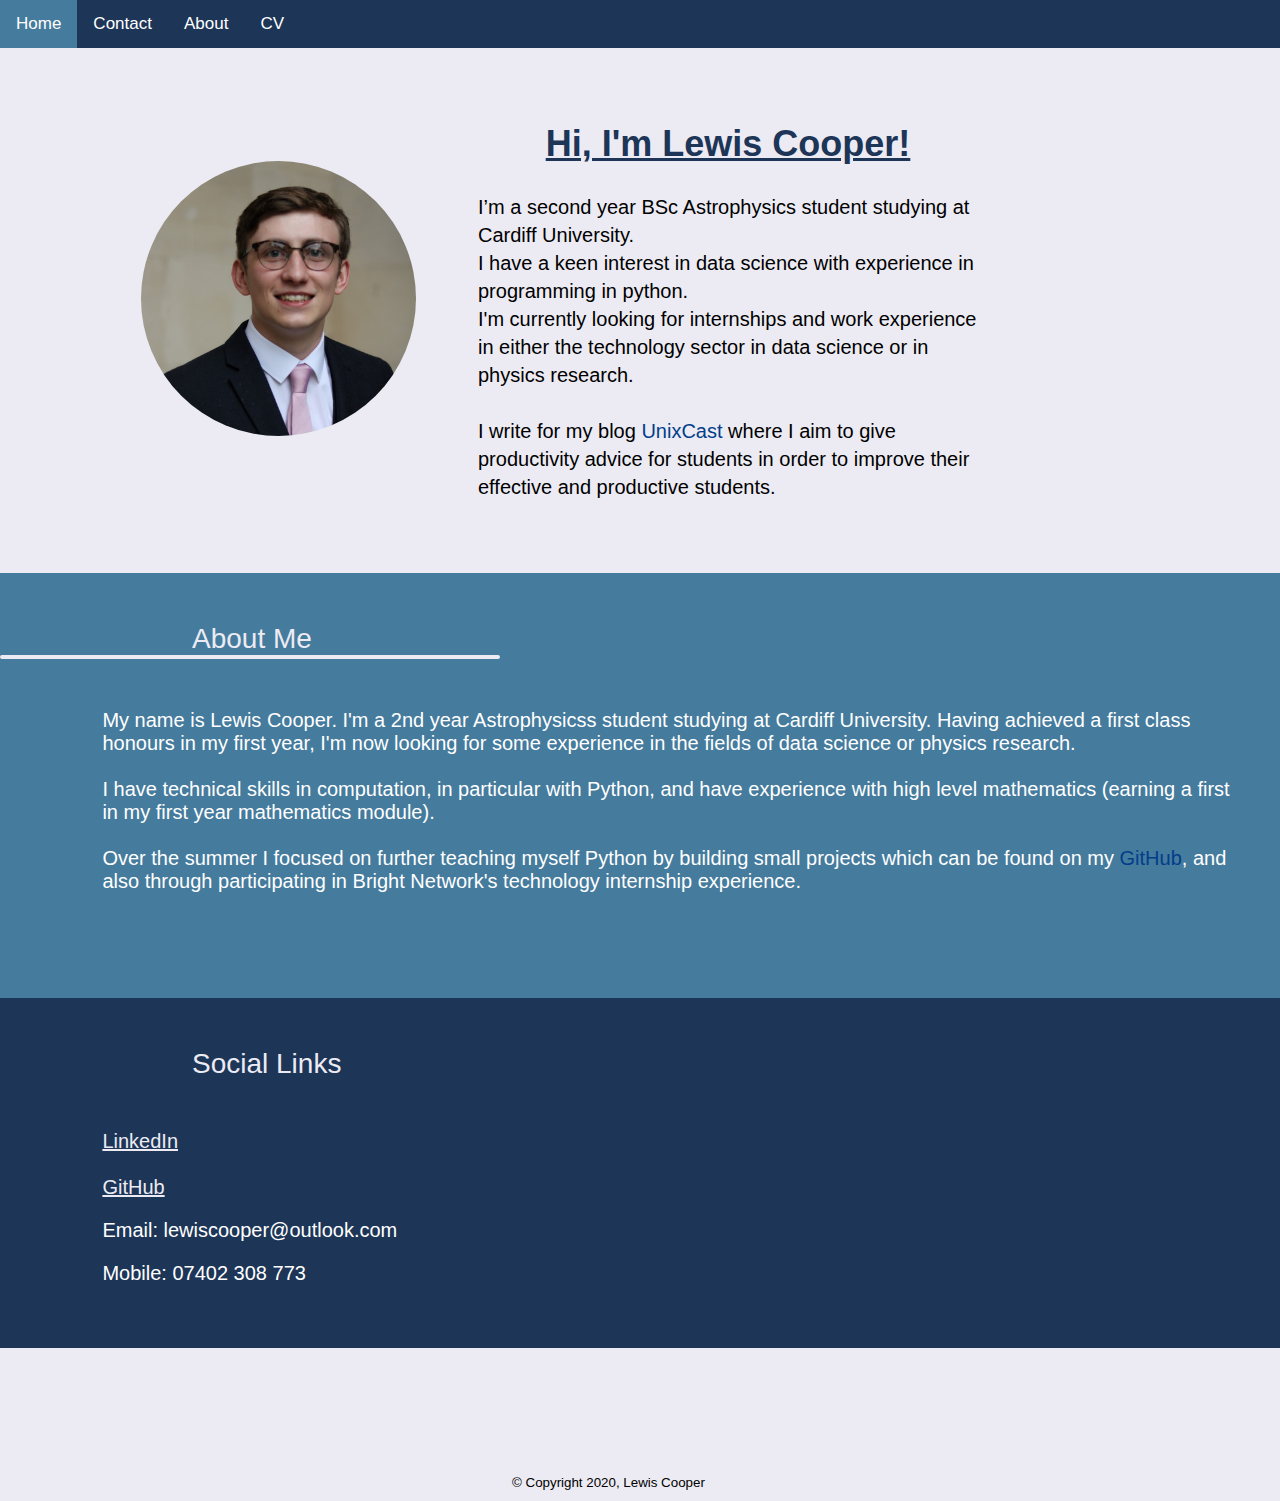
==== index.html @ 4331d195 "Update index.html" ====
<!DOCTYPE html>
<html>
<head>
  <link rel="stylesheet" type="text/css" href="main.css">
  <link rel="shortcut icon" type="image/x-icon" href="favicon.ico">
  <title>Lewis Cooper</title>
</head>

<body>
  <div class="topnav">
    <a class="active" href="index.html">Home</a>
    <a href="contact.html">Contact</a>
    <a href="index.html#about">About</a>
    <a href="cv.html">CV</a>
  </div>
  <div class="wrapper">
    <div class="top">
      <div class="text">
      <h1 class="header">Hi, I'm Lewis Cooper!</h1>
      <p class="intro">
      I’m a second year BSc Astrophysics student studying at Cardiff University.<br>
      I have a keen interest in data science with experience in programming in python.<br>
      I'm currently looking for internships and work experience in either the technology sector in data science or in physics research.
      <br>
      <br>
      I write for my blog <a href="https://unixcast.com/" style="color:#023e8a; text-decoration: none" target="_blank">UnixCast</a> where I aim to give productivity advice for students in order to improve their effective and productive students.
      </p>
      </div>
        <img class="profile-picture" src="profile.png" width="275px" />
    </div>
    <div class="mid">
        <p class="about" id="about">About Me</p>
        <div id="rectangle"></div>
        <p class="bio">My name is Lewis Cooper. I'm a 2nd year Astrophysicss student studying at Cardiff University. Having achieved a first class honours in my first year, I'm now looking for some experience in the fields of data science or physics research.
        <br><br>I have technical skills in computation, in particular with Python, and have experience with high level mathematics (earning a first in my first year mathematics module).
        <br><br>Over the summer I focused on further teaching myself Python by building small projects which can be found on my <a href="https://github.com/lewis-cooper" style="color:#023e8a; text-decoration: none" target="_blank">GitHub</a>, and also through participating in Bright Network's technology internship experience.</p>
    </div>
    <div class="contact">
      <p class="getintouch"> Social Links</p>
      <div class="links">
        <a class="linkedin" href="https://www.linkedin.com/in/lewismcooper/" style="color:#ECEBF3" target="_blank">LinkedIn</a><br><br>
        <a class="github" href="https://github.com/lewis-cooper" style="color:#ECEBF3" target="_blank">GitHub</a>
        <p class="email">Email: lewiscooper@outlook.com</p>
        <p class="number">Mobile: 07402 308 773</p>
      </div>
    </div>
    <footer class="footer"> <small>&copy; Copyright 2020, Lewis Cooper</small> </footer>
  </div>
</body>
</html>
---- main.css ----
body {
  align-items: center;
  height: 100%;
  width: 100%;
  margin: 0px 0px;
  padding: 0px;
  background-color: #ECEBF3;
  font-family: helvetica;
}

.topnav {
  overflow: hidden;
  background-color: #1D3557;
}

.topnav a {
  float: left;
  color: white;
  text-align: center;
  padding: 14px 16px;
  text-decoration: none;
  font-size: 17px;
}

.topnav a:hover {
  background-color: #ddd;
  color: black;
}

.topnav a.active {
  background-color: #457B9D;
  color: white;
}

.profile-picture {
  border-radius: 50%;
}

.wrapper{
  align-content: center;
  display: grid;
  grid-template-columns: auto ;
  grid-template-rows: 300px 300px 350px;
  grid-gap: 125px;
  margin-top: 100px;
}
  .top{
    grid-column: 1;
    grid-row: 1;
  }
  .mid{
    grid-column: 1;
    grid-row: 2;
    width: 100%;
  }
  .contact{
    grid-column: 1;
    grid-row: 3;
  }


.top{
  display: grid;
  grid-template-columns: 300px 500px;
  grid-template-rows: 300px;
  grid-gap: 50px;
  margin-left: 10%;
  margin-right: auto;
  justify-items: center;
  align-items: center;
}
  .text{
    margin-top: 20px;
    grid-column: 2;
    grid-row: 1;
    font-size: 20px;
    line-height: 1.4;
  }
  .picture{
    grid-column: 1;
    grid-row: 1;
  }


  .header{
    color: #1D3557;
    text-align: center;
    text-decoration: underline;
    font-size: 36px;
  }

.mid{
  height: 450px;
  background-color: #457B9D;
  background-size: auto;
}

.about{
  color: #ECEBF3;
  font-size: 28px;
  margin-left: 15%;
  margin-top: 50px;
  margin-right: auto;
  margin-bottom: 0px;
}

#rectangle{
    width:500px;
    height:4px;
    border-radius: 10px;
    background:#ECEBF3;
    z-index: 999;
    margin-left: 0%;
    margin-bottom: 20px;
}

.bio{
  color: white;
  font-size: 20px;
  margin-left: 8%;
  margin-top: 50px;
  margin-right: 50px;
  margin-bottom: 0px;
}

.contact{
  background-color: #1d3557;
}
.getintouch{
  color: #ECEBF3;
  font-size: 28px;
  margin-left: 15%;
  margin-top: 50px;
  margin-right: auto;
  margin-bottom: 0px;
}
.links{
  color: white;
  font-size: 20px;
  margin-left: 8%;
  margin-top: 50px;
  margin-right: 50px;
  margin-bottom: 0px;
}
.footer{
  margin-left: 40%;
  margin-top: 0px;
  margin-bottom: 10px;
}
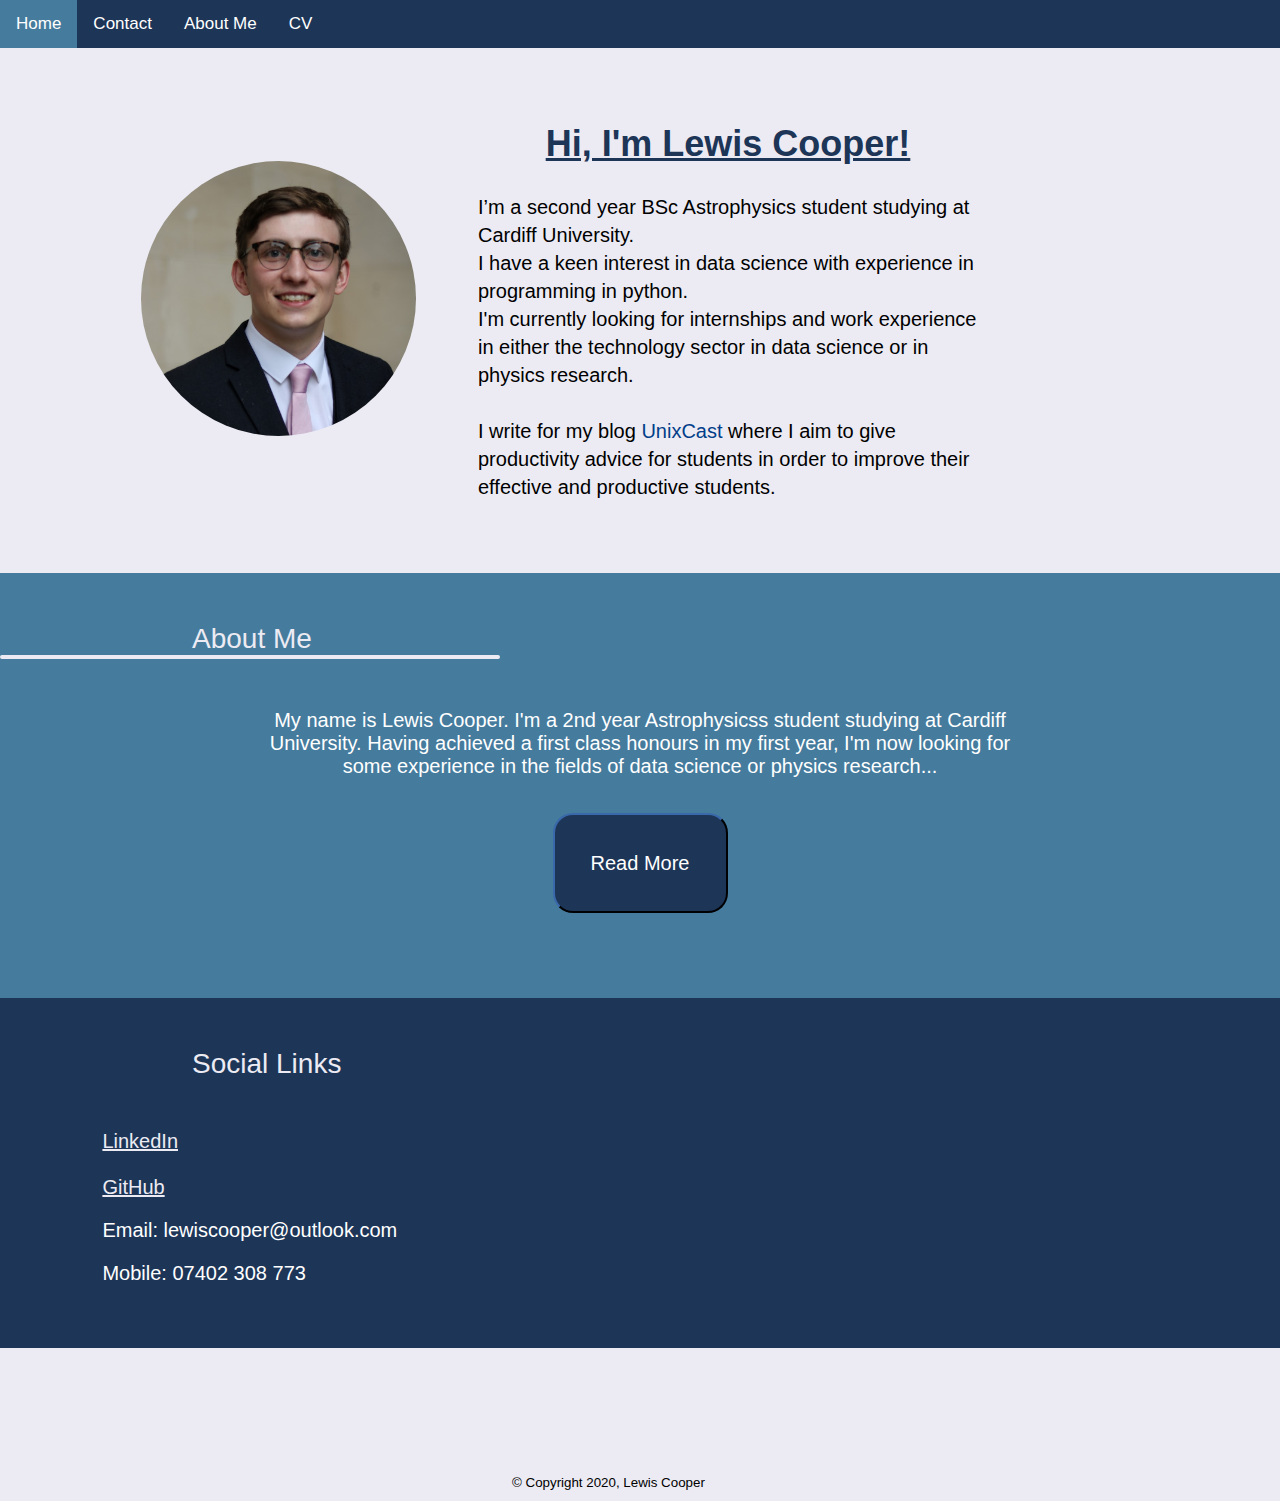
==== commit d6f5c491: "Add files via upload" ====
--- a/index.html
+++ b/index.html
@@ -10,7 +10,7 @@
   <div class="topnav">
     <a class="active" href="index.html">Home</a>
     <a href="contact.html">Contact</a>
-    <a href="index.html#about">About</a>
+    <a href="about.html">About Me</a>
     <a href="cv.html">CV</a>
   </div>
   <div class="wrapper">
@@ -31,9 +31,8 @@
     <div class="mid">
         <p class="about" id="about">About Me</p>
         <div id="rectangle"></div>
-        <p class="bio">My name is Lewis Cooper. I'm a 2nd year Astrophysicss student studying at Cardiff University. Having achieved a first class honours in my first year, I'm now looking for some experience in the fields of data science or physics research.
-        <br><br>I have technical skills in computation, in particular with Python, and have experience with high level mathematics (earning a first in my first year mathematics module).
-        <br><br>Over the summer I focused on further teaching myself Python by building small projects which can be found on my <a href="https://github.com/lewis-cooper" style="color:#023e8a; text-decoration: none" target="_blank">GitHub</a>, and also through participating in Bright Network's technology internship experience.</p>
+        <p class="bio">My name is Lewis Cooper. I'm a 2nd year Astrophysicss student studying at Cardiff University. Having achieved a first class honours in my first year, I'm now looking for some experience in the fields of data science or physics research...
+        <br><a href="about.html"><button class="button">Read More</button></a>
     </div>
     <div class="contact">
       <p class="getintouch"> Social Links</p>
--- a/main.css
+++ b/main.css
@@ -117,10 +117,11 @@
 .bio{
   color: white;
   font-size: 20px;
-  margin-left: 8%;
+  margin-left: 20%;
   margin-top: 50px;
-  margin-right: 50px;
+  margin-right: 20%;
   margin-bottom: 0px;
+  text-align: center;
 }
 
 .contact{
@@ -142,6 +143,23 @@
   margin-right: 50px;
   margin-bottom: 0px;
 }
+.button{
+  padding: auto;
+  margin-top: 35px;
+  width: 175px;
+  height: 100px;
+  background-color: #1d3557;
+  font-size: 20px;
+  color: white;
+  -webkit-border-radius: 20px;
+  border-color: #1d3557;
+  transition: all .2s ease-in-out;
+  cursor:pointer;
+}
+.button:hover{
+  transform: scale(1.1) perspective(0px);
+  font-size: 20px;
+}
 .footer{
   margin-left: 40%;
   margin-top: 0px;
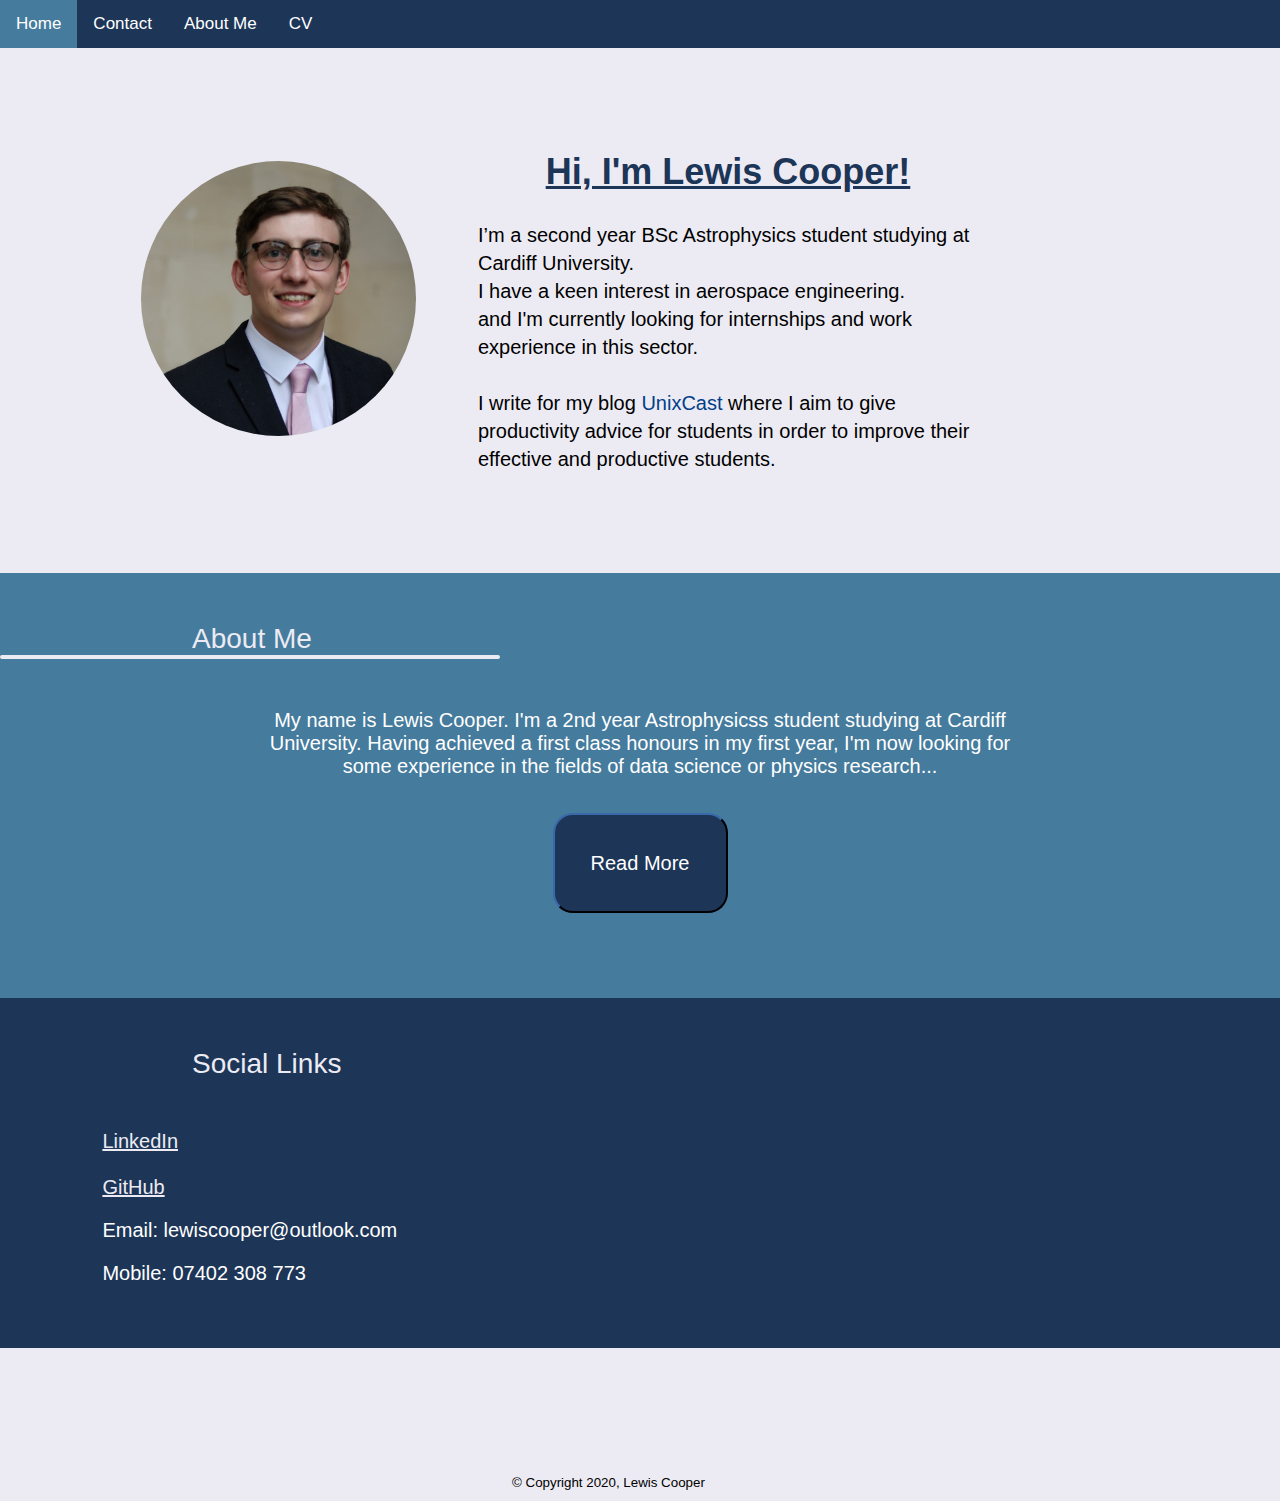
==== commit 6a9afd7b: "Update index.html" ====
--- a/index.html
+++ b/index.html
@@ -19,8 +19,8 @@
       <h1 class="header">Hi, I'm Lewis Cooper!</h1>
       <p class="intro">
       I’m a second year BSc Astrophysics student studying at Cardiff University.<br>
-      I have a keen interest in data science with experience in programming in python.<br>
-      I'm currently looking for internships and work experience in either the technology sector in data science or in physics research.
+      I have a keen interest in aerospace engineering.<br>
+      and I'm currently looking for internships and work experience in this sector.
       <br>
       <br>
       I write for my blog <a href="https://unixcast.com/" style="color:#023e8a; text-decoration: none" target="_blank">UnixCast</a> where I aim to give productivity advice for students in order to improve their effective and productive students.
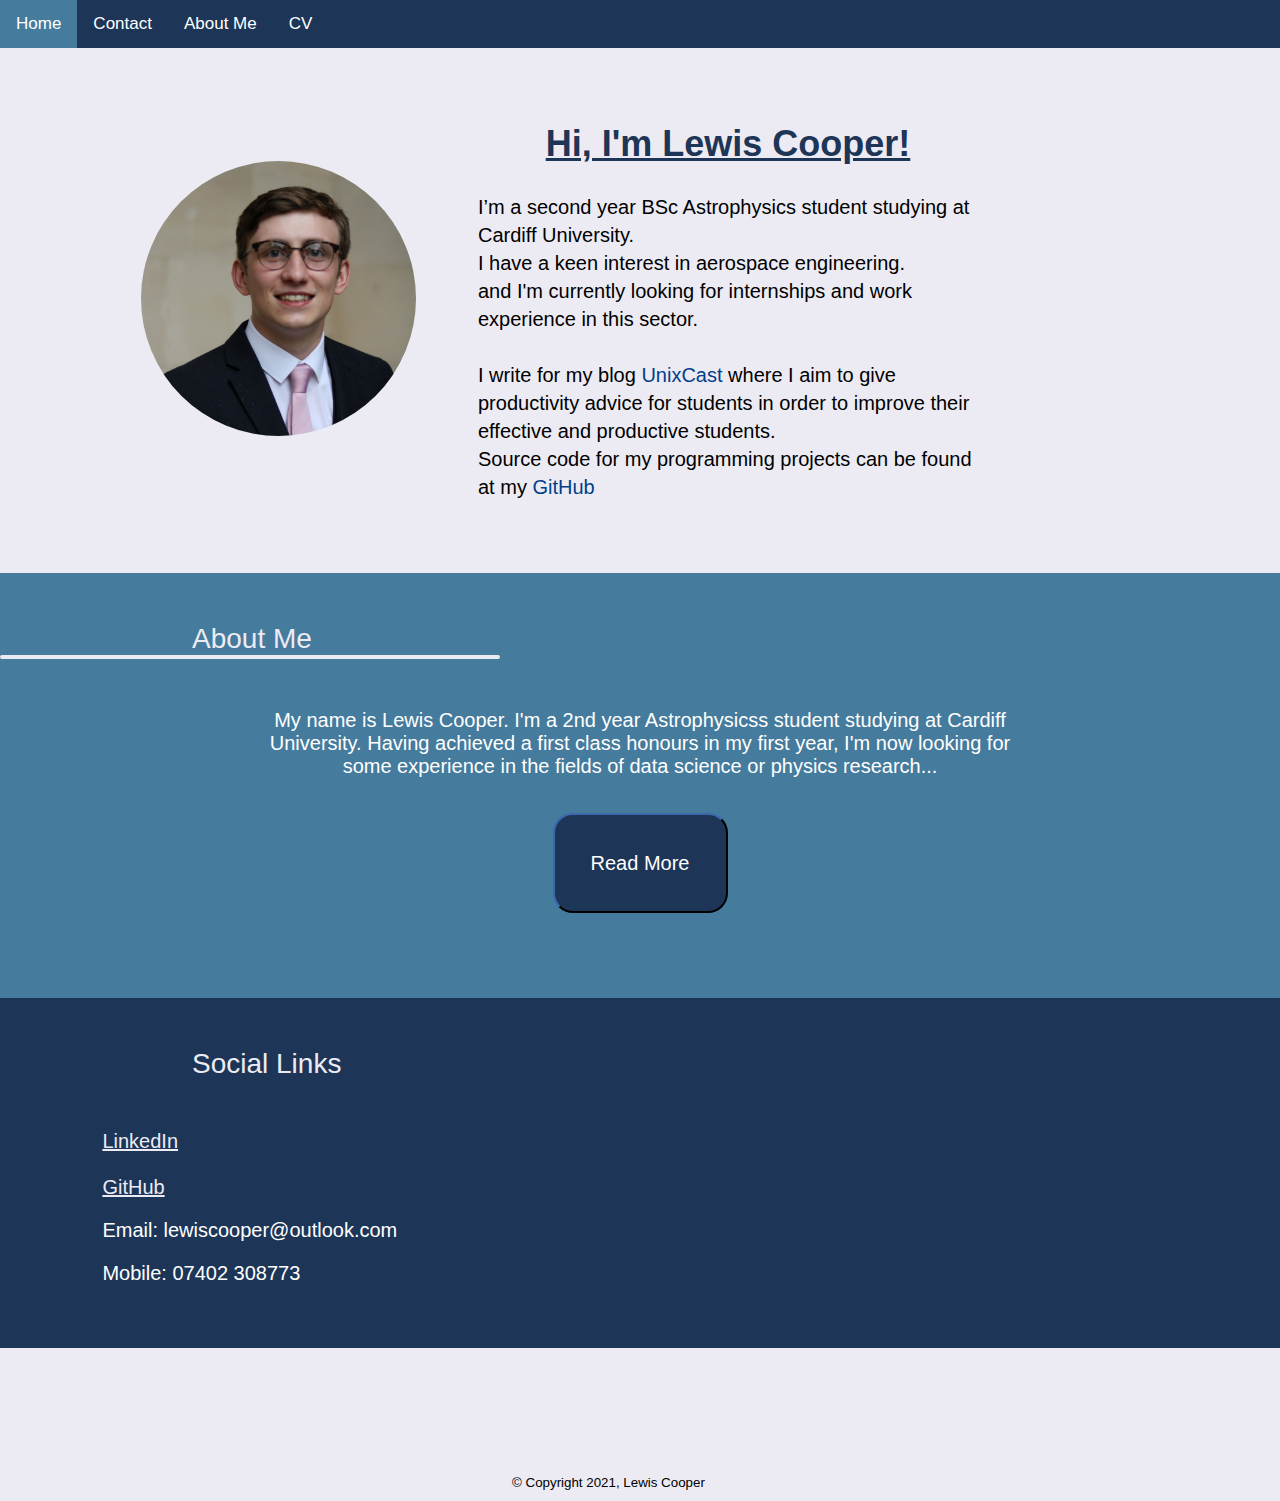
==== commit 6c842c56: "Update index.html" ====
--- a/index.html
+++ b/index.html
@@ -24,6 +24,8 @@
       <br>
       <br>
       I write for my blog <a href="https://unixcast.com/" style="color:#023e8a; text-decoration: none" target="_blank">UnixCast</a> where I aim to give productivity advice for students in order to improve their effective and productive students.
+      <br>
+      Source code for my programming projects can be found at my <a href="https://github.com/lewis-cooper" style="color:#023e8a; text-decoration: none" target="_blank">GitHub</a>
       </p>
       </div>
         <img class="profile-picture" src="profile.png" width="275px" />
@@ -40,10 +42,10 @@
         <a class="linkedin" href="https://www.linkedin.com/in/lewismcooper/" style="color:#ECEBF3" target="_blank">LinkedIn</a><br><br>
         <a class="github" href="https://github.com/lewis-cooper" style="color:#ECEBF3" target="_blank">GitHub</a>
         <p class="email">Email: lewiscooper@outlook.com</p>
-        <p class="number">Mobile: 07402 308 773</p>
+        <p class="number">Mobile: 07402 308773</p>
       </div>
     </div>
-    <footer class="footer"> <small>&copy; Copyright 2020, Lewis Cooper</small> </footer>
+    <footer class="footer"> <small>&copy; Copyright 2021, Lewis Cooper</small> </footer>
   </div>
 </body>
 </html>
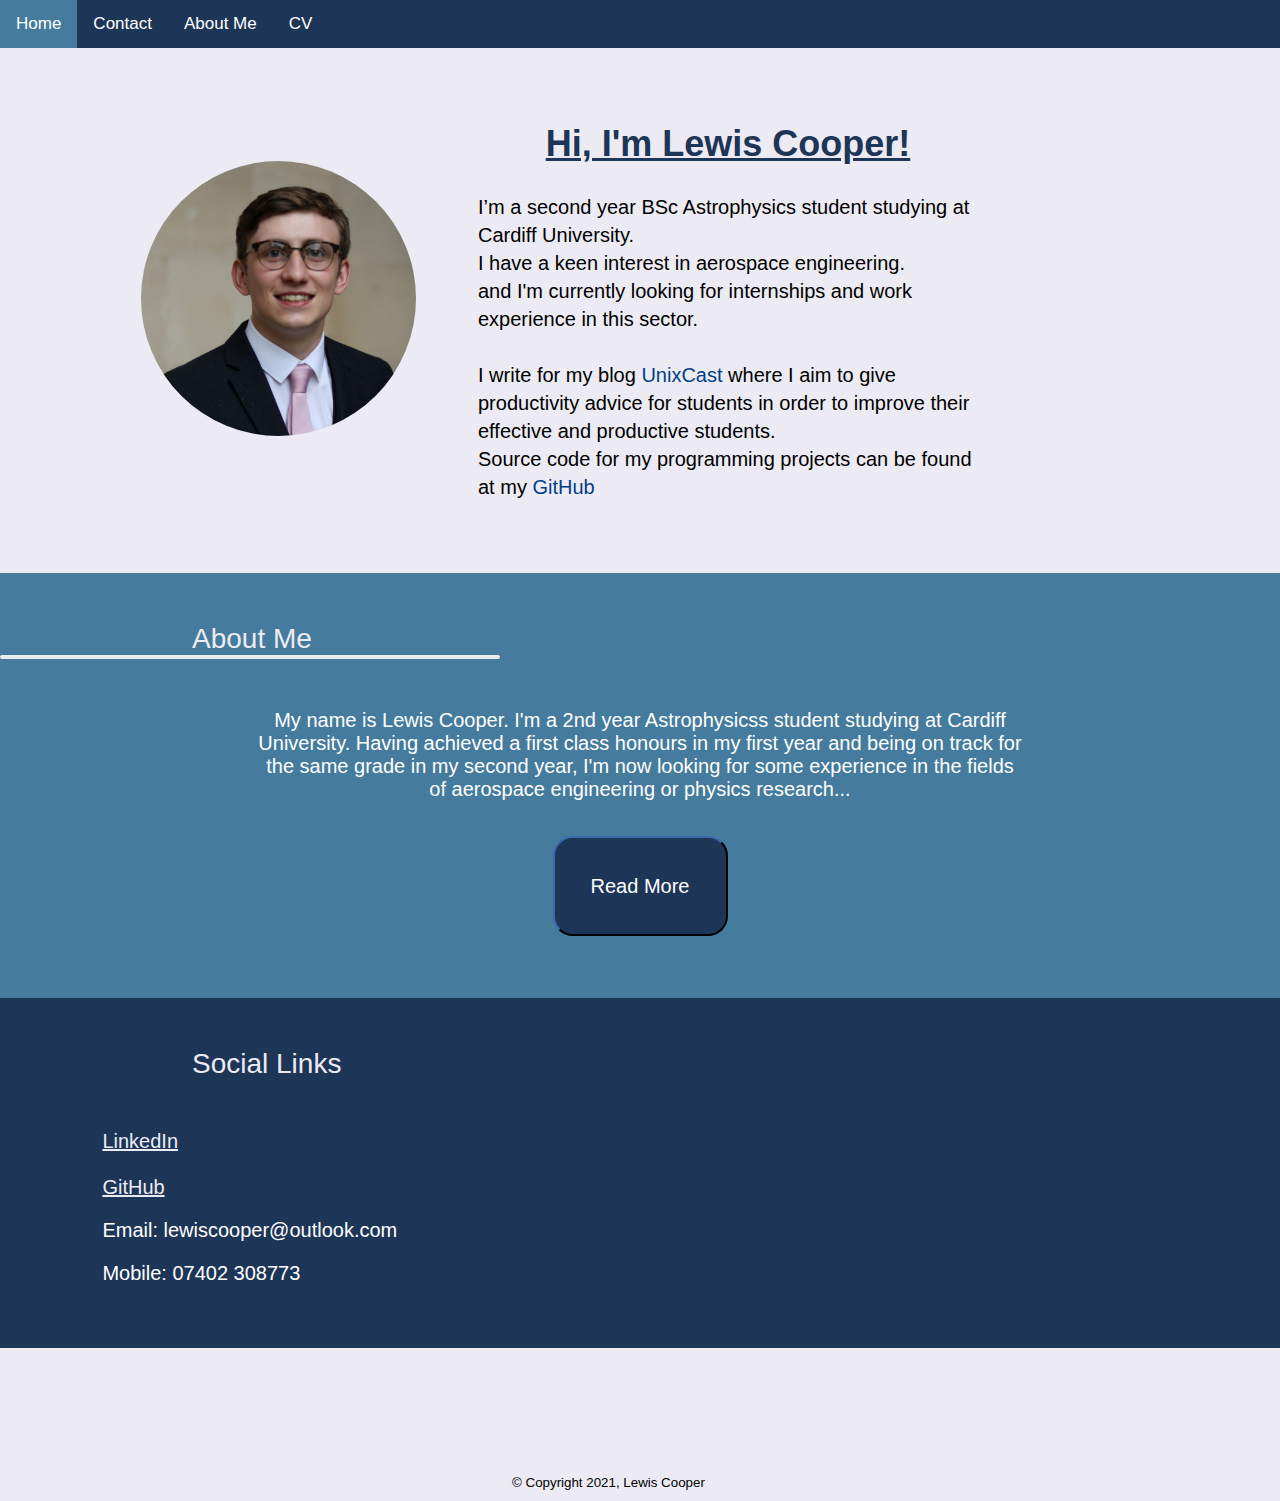
==== commit 11cac88b: "Update index.html" ====
--- a/index.html
+++ b/index.html
@@ -33,7 +33,7 @@
     <div class="mid">
         <p class="about" id="about">About Me</p>
         <div id="rectangle"></div>
-        <p class="bio">My name is Lewis Cooper. I'm a 2nd year Astrophysicss student studying at Cardiff University. Having achieved a first class honours in my first year, I'm now looking for some experience in the fields of data science or physics research...
+        <p class="bio">My name is Lewis Cooper. I'm a 2nd year Astrophysicss student studying at Cardiff University. Having achieved a first class honours in my first year and being on track for the same grade in my second year, I'm now looking for some experience in the fields of aerospace engineering or physics research...
         <br><a href="about.html"><button class="button">Read More</button></a>
     </div>
     <div class="contact">
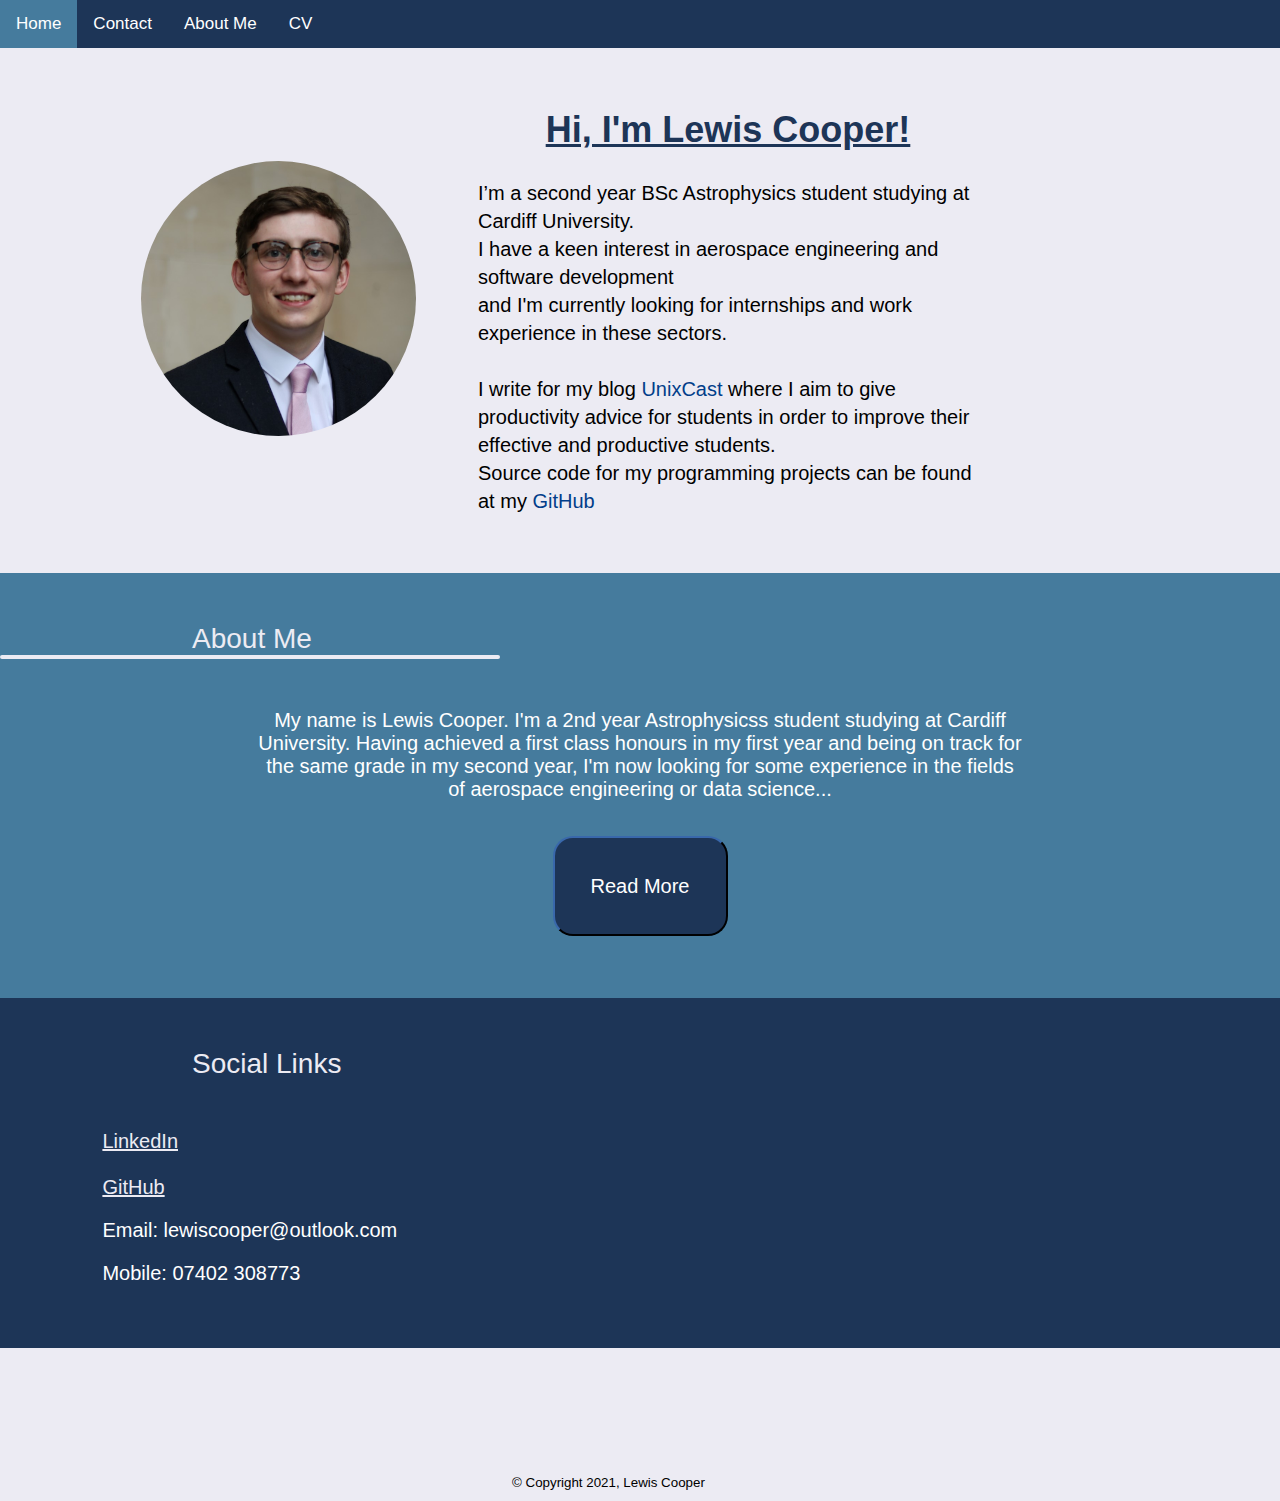
==== commit 22433cc5: "Update index.html" ====
--- a/index.html
+++ b/index.html
@@ -19,8 +19,8 @@
       <h1 class="header">Hi, I'm Lewis Cooper!</h1>
       <p class="intro">
       I’m a second year BSc Astrophysics student studying at Cardiff University.<br>
-      I have a keen interest in aerospace engineering.<br>
-      and I'm currently looking for internships and work experience in this sector.
+      I have a keen interest in aerospace engineering and software development<br>
+      and I'm currently looking for internships and work experience in these sectors.
       <br>
       <br>
       I write for my blog <a href="https://unixcast.com/" style="color:#023e8a; text-decoration: none" target="_blank">UnixCast</a> where I aim to give productivity advice for students in order to improve their effective and productive students.
@@ -33,7 +33,7 @@
     <div class="mid">
         <p class="about" id="about">About Me</p>
         <div id="rectangle"></div>
-        <p class="bio">My name is Lewis Cooper. I'm a 2nd year Astrophysicss student studying at Cardiff University. Having achieved a first class honours in my first year and being on track for the same grade in my second year, I'm now looking for some experience in the fields of aerospace engineering or physics research...
+        <p class="bio">My name is Lewis Cooper. I'm a 2nd year Astrophysicss student studying at Cardiff University. Having achieved a first class honours in my first year and being on track for the same grade in my second year, I'm now looking for some experience in the fields of aerospace engineering or data science...
         <br><a href="about.html"><button class="button">Read More</button></a>
     </div>
     <div class="contact">
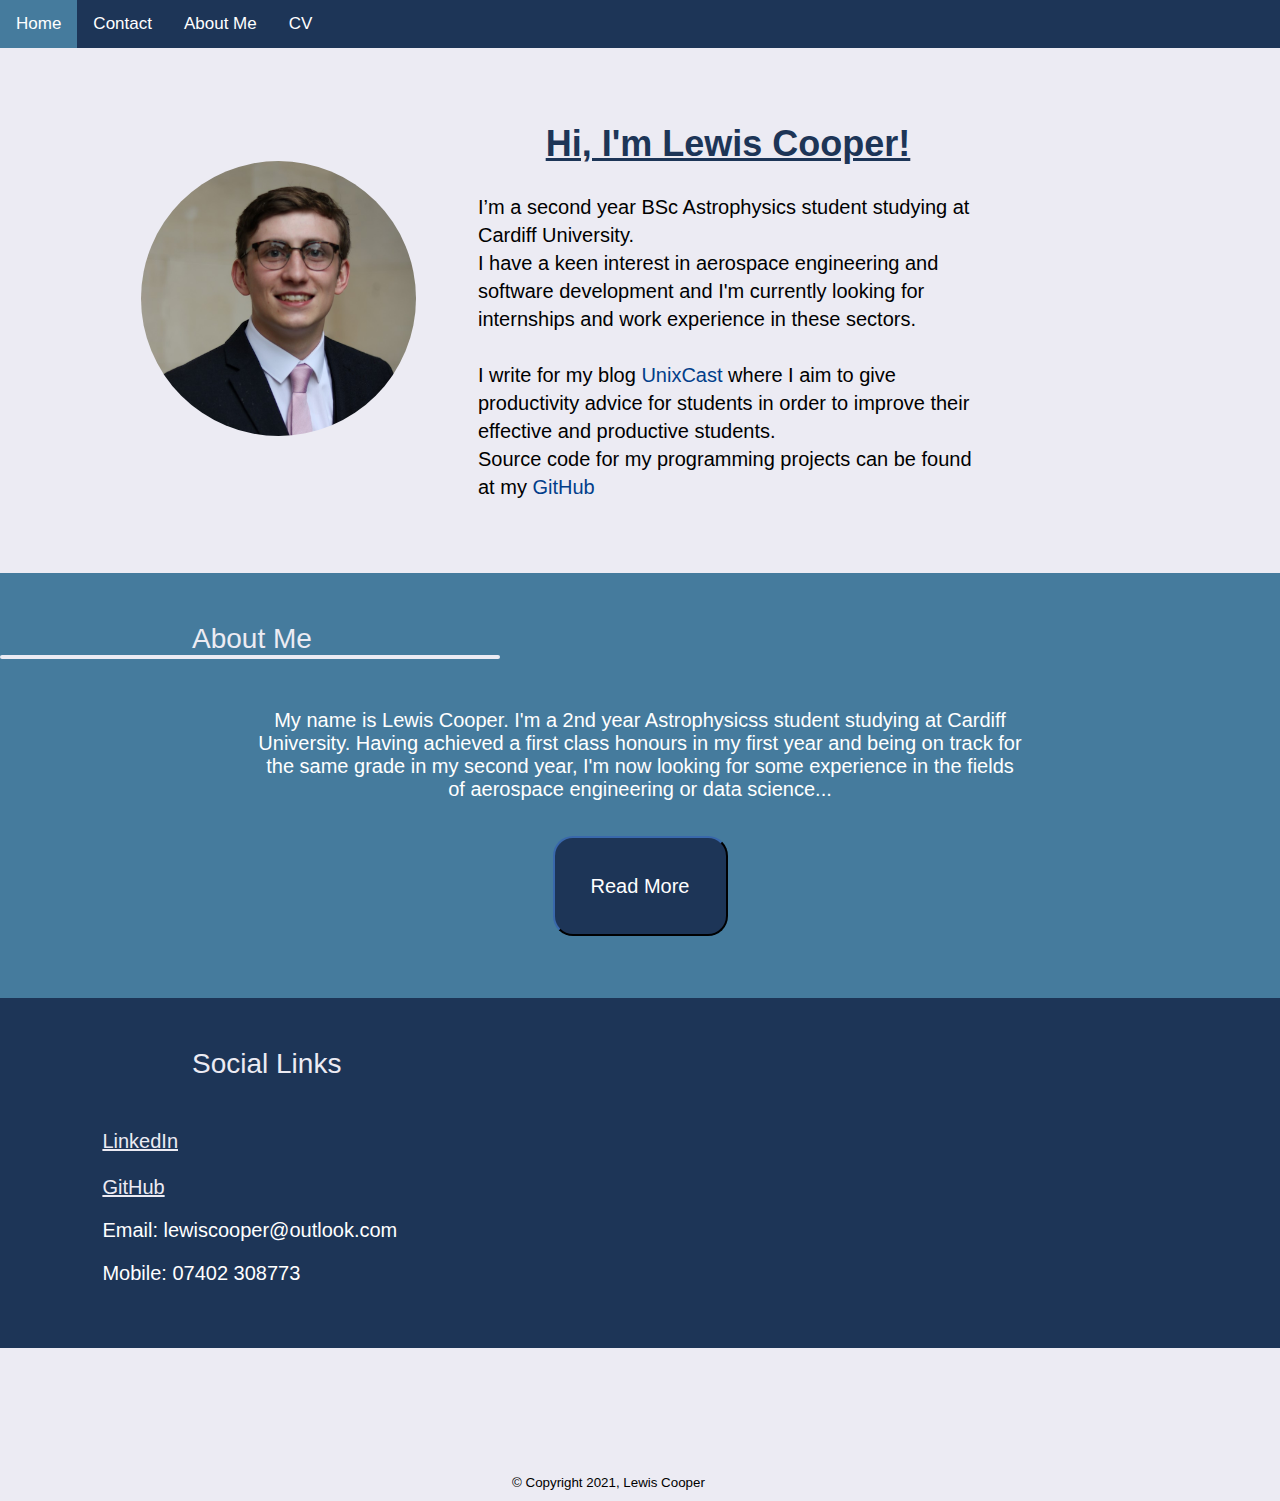
==== commit 925bd686: "Update index.html" ====
--- a/index.html
+++ b/index.html
@@ -19,8 +19,7 @@
       <h1 class="header">Hi, I'm Lewis Cooper!</h1>
       <p class="intro">
       I’m a second year BSc Astrophysics student studying at Cardiff University.<br>
-      I have a keen interest in aerospace engineering and software development<br>
-      and I'm currently looking for internships and work experience in these sectors.
+      I have a keen interest in aerospace engineering and software development and I'm currently looking for internships and work experience in these sectors.
       <br>
       <br>
       I write for my blog <a href="https://unixcast.com/" style="color:#023e8a; text-decoration: none" target="_blank">UnixCast</a> where I aim to give productivity advice for students in order to improve their effective and productive students.
